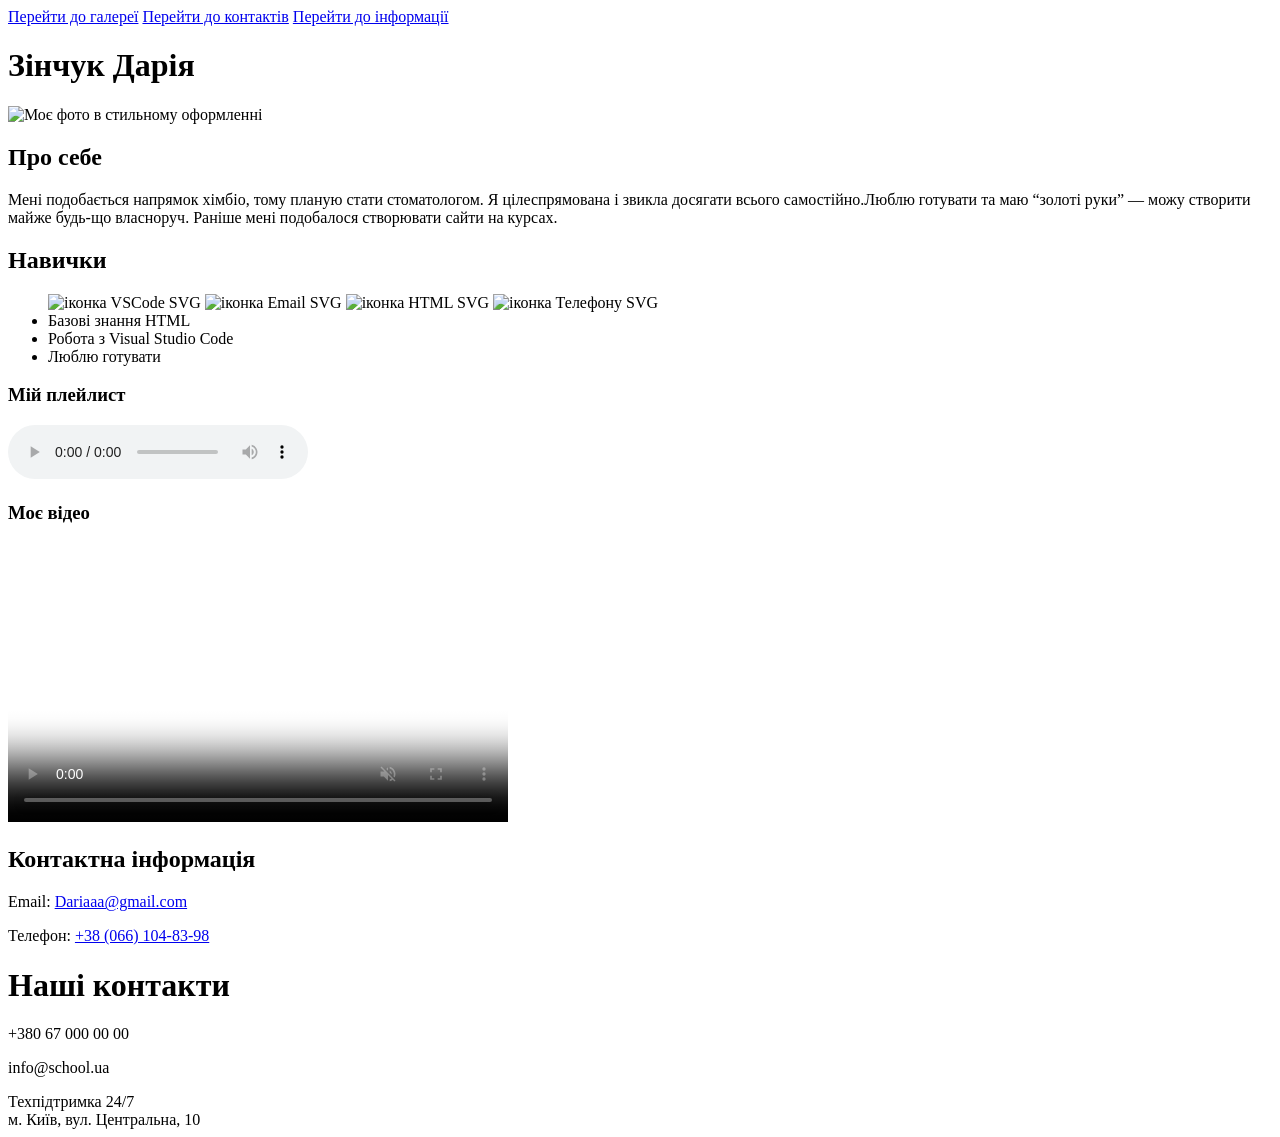
==== index.html @ 0f049b4e "Add files via upload" ====
<!DOCTYPE html>
<html>
<head>
    <meta charset="UTF-8">
    <link rel="stylesheet" href="style.css">
    <title>Резюме</title>
</head>
<body>
    <a href="pages/gallery.html" class="btn">Перейти до галереї</a>
    <a href="pages/contact.html" class="btn">Перейти до контактів</a>
    <a href="pages/about.html" class="btn">Перейти до інформації</a>
    <h1>Зінчук Дарія</h1>

    <img src="img/my-avatar.webp" alt="Моє фото в стильному оформленні" width="250">
    <h2>Про себе</h2>
    <p class="about">
        Мені подобається напрямок хімбіо, тому планую стати стоматологом.
Я цілеспрямована і звикла досягати всього самостійно.Люблю готувати та маю “золоті руки” — можу створити майже будь-що власноруч.
Раніше мені подобалося створювати сайти на курсах.
    </p>

    <h2>Навички</h2>
    <ul>
         <img src="./img/icon-vscode.svg" alt="іконка VSCode SVG" width="100" height="100">
         <img src="./img/icon-email.svg" alt="іконка Email SVG" width="100" height="100">
         <img src="./img/icon-html.svg" alt="іконка HTML SVG" width="100" height="100">
         <img src="./img/icon-phone.svg" alt="іконка Телефону SVG" width="100" height="100">
        <li>Базові знання HTML</li>
        <li>Робота з Visual Studio Code</li>
        <li>Люблю готувати</li>
    </ul>

    <h3>Мій плейлист</h3>
    <audio src="media/music.mp3" controls loop></audio>

    <h3>Моє відео</h3>
    <video src="media/clip.mp4" width="500" poster="images/poster.jpg" controls muted></video>
    <iframe width="500" height="280" src="https://www.youtube.com/embed/uRS7nxuWlf0?si=RVhq0_W8mjs8VzLx" title="YouTube video player" frameborder="0" allow="accelerometer; autoplay; clipboard-write; encrypted-media; gyroscope; picture-in-picture; web-share" referrerpolicy="strict-origin-when-cross-origin" allowfullscreen></iframe>

    <h2>Контактна інформація</h2>
    <p>Email: <a href="Dariaaa@gmail.com">Dariaaa@gmail.com</a></p>
    <p>Телефон: <a href="tel:+380661048398">+38 (066) 104-83-98</a></p>
 
    <h1>Наші контакти</h1>

    <p id="phone-link">+380 67 000 00 00</p>

    <p class="email-info">info@school.ua</p>

    <span class="status active">Техпідтримка 24/7</span>

    <div>
        <span>м. Київ, вул. Центральна, 10</span>
    </div>
</body>
</html>
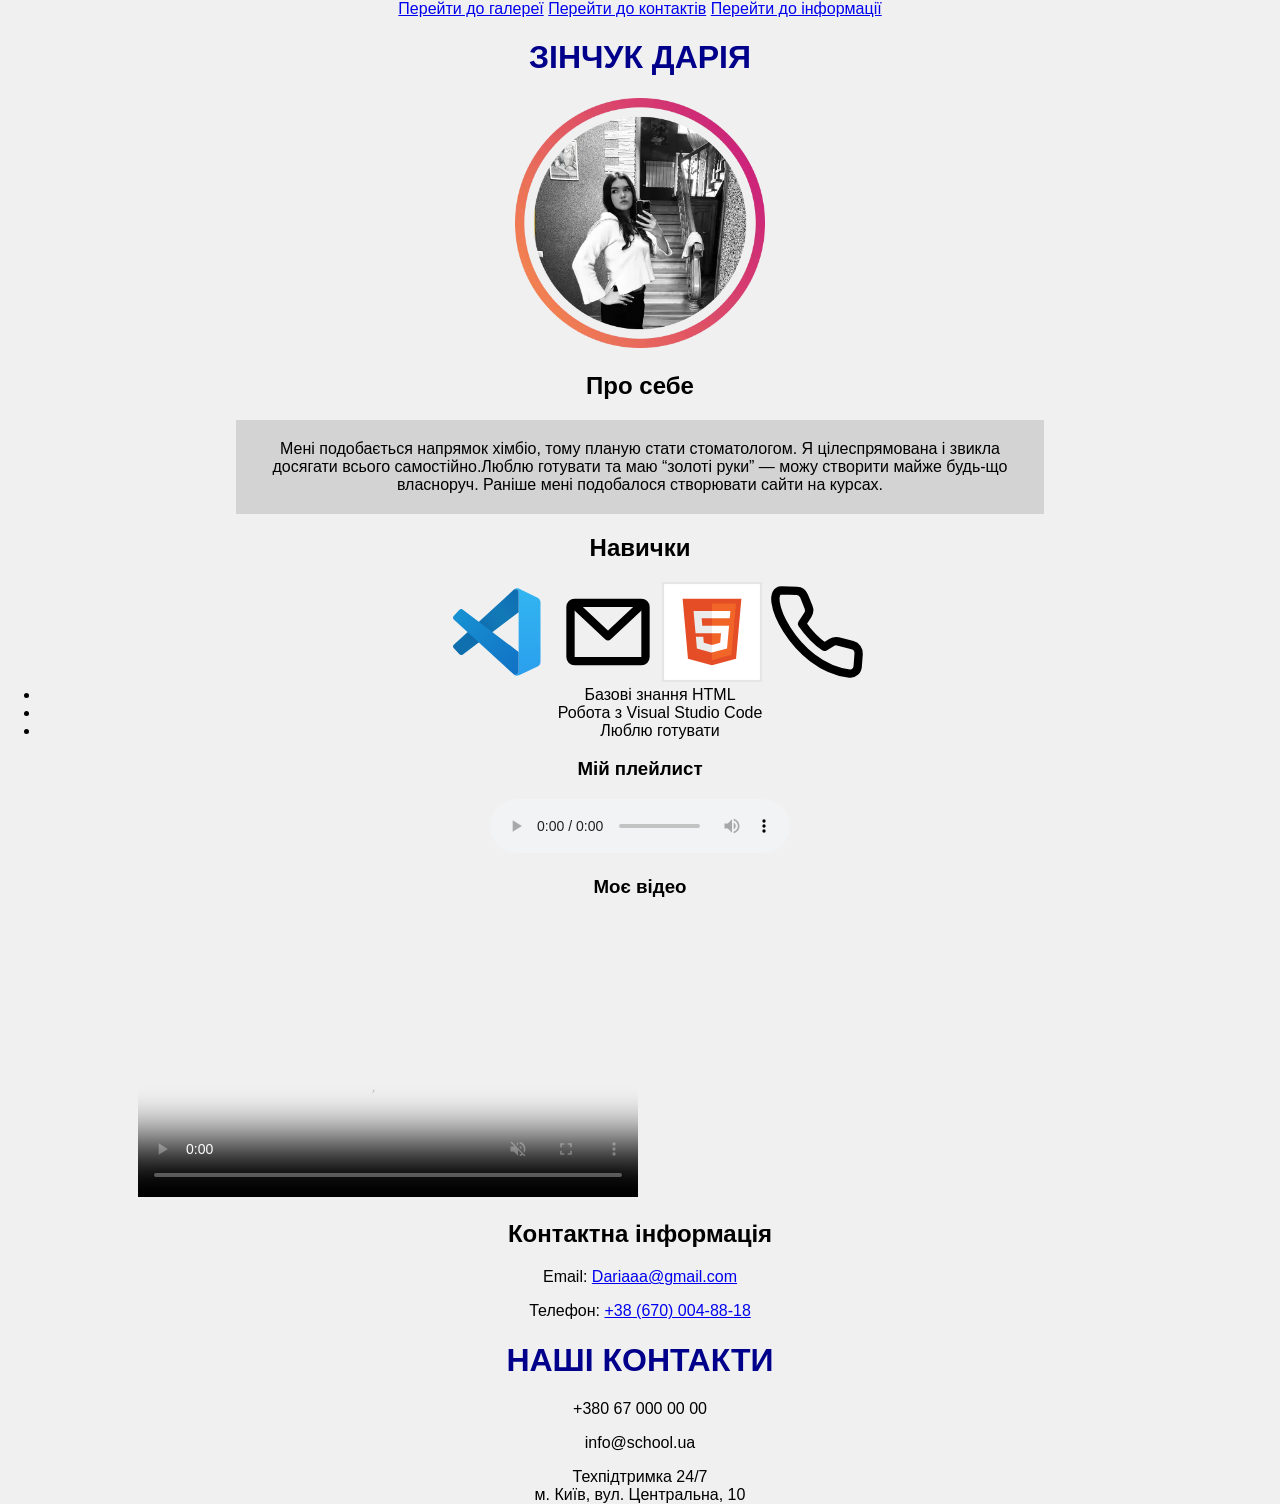
==== commit 270872fa: "Update index.html" ====
--- a/index.html
+++ b/index.html
@@ -39,7 +39,7 @@
 
     <h2>Контактна інформація</h2>
     <p>Email: <a href="Dariaaa@gmail.com">Dariaaa@gmail.com</a></p>
-    <p>Телефон: <a href="tel:+380661048398">+38 (066) 104-83-98</a></p>
+    <p>Телефон: <a href="tel:+380 67 000 00 00">+38 (670) 004-88-18</a></p>
  
     <h1>Наші контакти</h1>
 
@@ -53,4 +53,4 @@
         <span>м. Київ, вул. Центральна, 10</span>
     </div>
 </body>
-</html>+</html>
--- a/style.css
+++ b/style.css
@@ -0,0 +1,69 @@
+body {
+    font-family: Verdana, sans-serif;
+    background-color: #f0f0f0;
+    text-align: center;
+}
+h1 {
+    color: darkblue;
+    text-transform: uppercase;
+}
+h2:hover {
+    color: rgb(4, 138, 175);
+}
+h2 {
+    transition: color 0.7s ease-in-out;
+}
+.about {
+    background-color: lightgray;
+    padding: 20px;
+    width: 60%;
+    margin: 20px auto;
+}
+body {
+    margin: 0;
+    font-family: Arial, sans-serif;
+}
+
+.container {
+    max-width: 1200px;
+    margin: 0 auto;
+    padding: 20px;
+}
+
+.wrapper {
+    display: grid;
+    grid-template-columns: repeat(3, 1fr);
+    gap: 1rem;
+}
+
+.card {
+    border: 1px solid black;
+    border-radius: 0.5rem;
+    padding: 10px; 
+    background-color: white; 
+    transition: transform 0.3s ease-in-out;
+}
+
+.card:hover {
+  transform: scale(1.03); 
+}
+
+.card img {
+    width: 100%;
+    height: auto;
+    border-radius: 0.5rem;
+}
+
+
+@media (max-width: 992px) {
+    .wrapper {
+        grid-template-columns: repeat(2, 1fr);
+    }
+}
+
+
+@media (max-width: 700px) {
+    .wrapper {
+        grid-template-columns: repeat(1, 1fr);
+    }
+}
